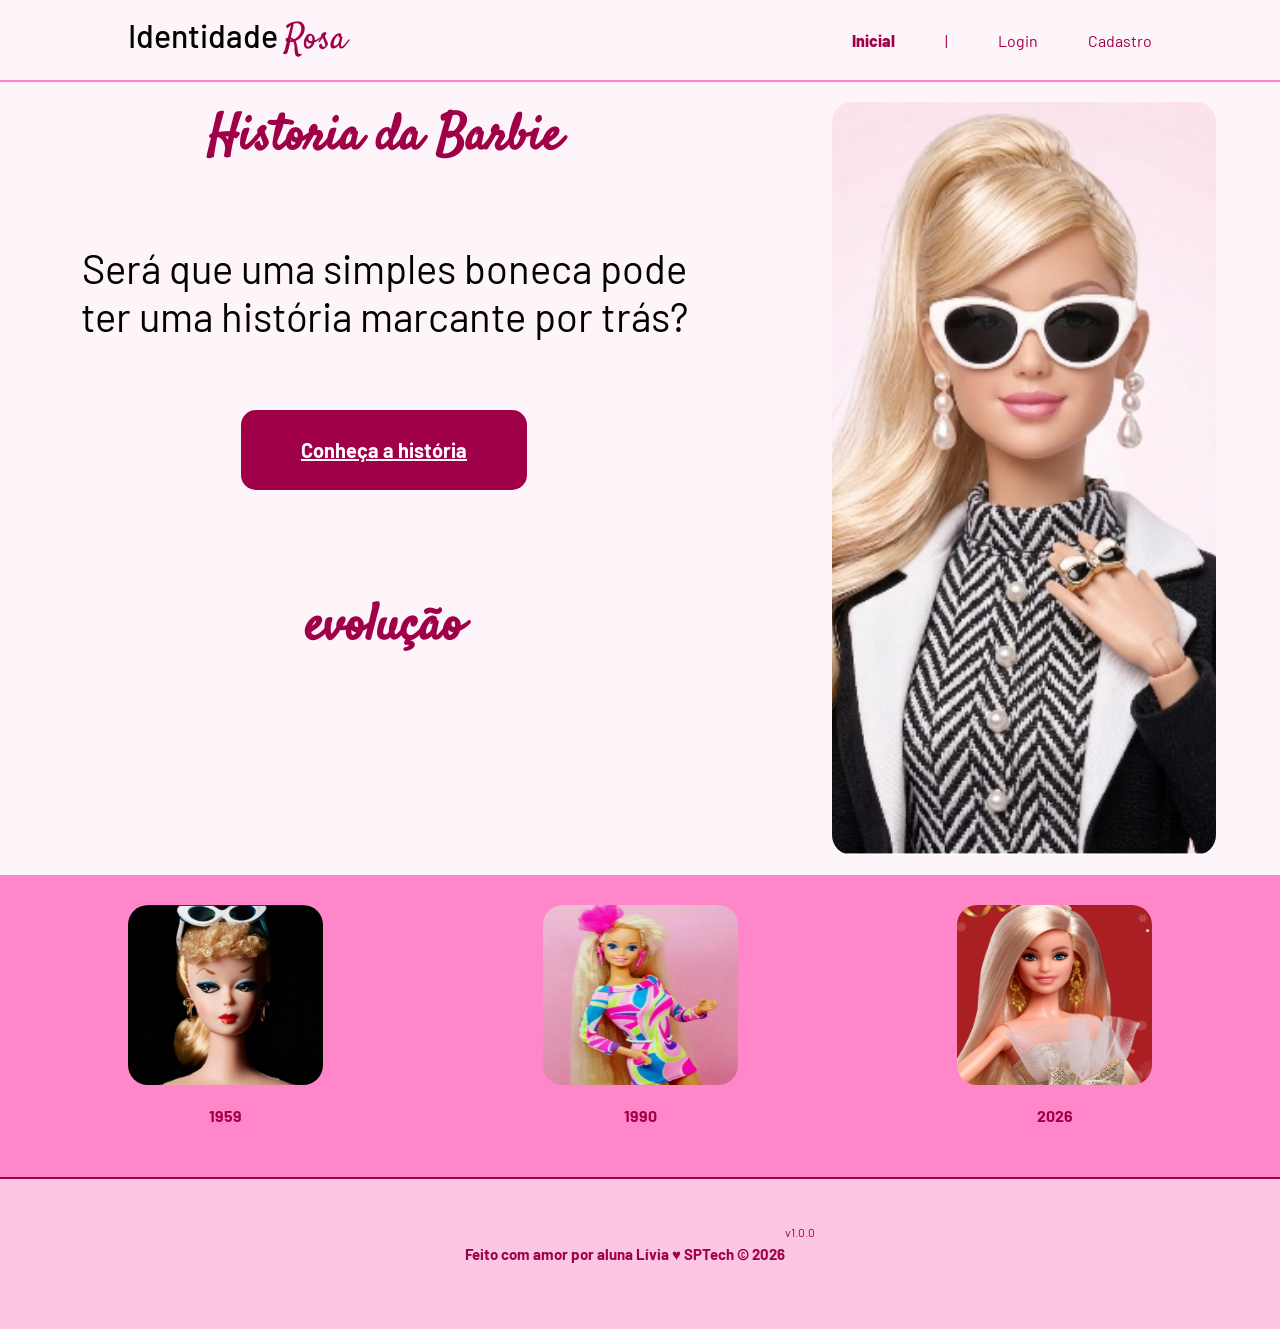
==== public/index.html @ b221be9c "corrige web-data-viz no projeto" ====
<!DOCTYPE html>
<html lang="en">

<head>
  <meta charset="UTF-8">
  <meta http-equiv="X-UA-Compatible" content="IE=edge">
  <meta name="viewport" content="width=device-width, initial-scale=1.0">

  <title>AquaTech | Página Inicial</title>

  <script src="./js/sessao.js"></script>

  <link rel="stylesheet" href="./css/estilo.css">
  <link rel="icon" href="./assets/imgs/iconbarbie.png">
  <link rel="preconnect" href="https://fonts.gstatic.com">
</head>

<body>
  <div class="header">
    <div class="container">
      <h1 class="titulo">Identidade <span>Rosa</span></h1>
      <ul class="navbar">
        <li class="agora">
          <a href="#">Inicial</a>
        </li>

        <li>|</li>
        <li>
          <a href="login.html">Login</a>
        </li>
        <li>
          <a href="cadastro.html">Cadastro</a>
        </li>
      </ul>
    </div>
  </div>

  <div class="banner">
    <div class="container">
      <div class="banner-texto">
        <h1>Historia da Barbie</h1>

        <p>Será que uma simples boneca pode ter uma história marcante por trás?</p>

        <a href="historia.html">Conheça a história</a>

        <h2>evolução</h2>
      </div>

      <div class="imagembarbie"> </div>
    </div>
  </div>

  <div class="social">
    <div class="container">
      <div class="boxes">
        <div class="box">
          <img src="assets/imgs/barbie pri.png">
          <h4>1959</h4>
          
        </div>
        <div class="box">
          <img src="assets/imgs/barbie dois.png">
          <h4>1990</h4>
          
        </div>
        <div class="box">
          <img src="assets/imgs/barbienova.png">
          <h4>2026</h4>
          
        </div>
      </div>
    </div>
  </div>

  <div class="footer">
    <div class="container">
      <h4>Feito com amor por aluna Lívia &hearts; SPTech &copy; 2026</h4>
      <span class="version">v1.0.0</span>
    </div>
  </div>
</body>

</html>
---- public/css/estilo.css ----
@import url('https://fonts.googleapis.com/css2?family=Barlow:ital,wght@0,100;0,200;0,300;0,400;0,500;0,600;0,700;0,800;0,900;1,100;1,200;1,300;1,400;1,500;1,600;1,700;1,800;1,900&display=swap');
@import url('https://fonts.googleapis.com/css2?family=Satisfy&display=swap');

body {
  margin: 0;
  padding: 0;
  font-family: 'Barlow', 'Segoe UI', 'Segoe UI', Tahoma, Geneva, Verdana, sans-serif;
  background-color: #FEF5FA;
}

:root {
  --tamanho-header: 80px;
  --tamanho-banner: calc(100vh - var(--tamanho-header) - var(--tamanho-footer) - 2px);
  --tamanho-simulador: calc(100vh - var(--tamanho-header) - var(--tamanho-footer) - 2px);
  --tamanho-login: calc(100vh - var(--tamanho-header) - var(--tamanho-footer) - 2px);
  --tamanho-footer: 65px;
}

.container {
  display: flex;
  width: 80%;
  margin: auto;
}

.header {
  height: var(--tamanho-header);
  border-bottom: 2px solid #ff87c9;
}

.header .container {
  justify-content: space-between;
  align-items: center;
  height: 100%;
}

.header a {
  text-decoration: none;
  color: #A00048;
}

.agora {
  font-weight: 800;
}

.navbar {
  width: 300px;
  display: flex;
  align-items: center;
  justify-content: space-between;
  list-style: none;
  color: #A00048;
}

.titulo {
  color: #020202;
  width: fit-content;
  font-weight: 500;
}

.titulo span {
  color : #A00048;
  font-family: 'Satisfy', cursive;
  font-size: 36px;
}

.header h1 {
  margin: 0;
}

/* BANNER */

.banner {
  height: var(--tamanho-banner);
  background-color: #FEF5FA;
  color:#A00048;
  margin-top: 20px;
}

.banner .container  {
  display: flex;
  align-items: center;
  justify-content: space-around;
  height: 100%;
  width: 100%;
  margin:0;
  padding:0;
}

.imagembarbie {
  background-image: url("../assets/imgs/Captura\ de\ tela\ 2026-04-12\ 234522.png");
  background-size: cover;
  background-position: center;
  width: 30%;
  height: 100%;
  border-radius: 20px;
}

.banner-texto {
  display: flex;
  flex-direction: column;
  align-items: center;
  gap: 30px;

  text-align: center;
  width: 50%;
  height: 100%;
}

.banner-texto h1 {
  padding: 0;
  margin: 0;
  font-size: 50px;
  font-family: 'Satisfy', cursive;
}

.banner-texto p {
  font-size: 40px;
  color: #020202;
}

.banner-texto a {
  display: flex;
  align-items: center;
  justify-content: center;
  background-color: #A00048;
  border: none;
  color: white;
  width: fit-content;
  padding:15px 60px;
  height: 50px;
  border-radius: 15px;
  font-size: 20px;
  font-weight: bold;
  cursor: pointer;
  transition: 0.3s;
}

.banner-texto h2{
font-family: 'Satisfy', cursive;
font-size:52px;
margin-top:70px;
margin-bottom:40px;
text-align:center;
}


.banner-texto a:hover {
  background-color: #ff87c9;
}

.banner .container span {
  font-weight: 800;
}

/* MISSÃO VISÃO VALORES */

.social {
  margin-top: 20px;
  background-color: #ff87c9;
  display: flex;
}

.social .historia{
  margin-top: 20px;
  background-color: #ff87c9;
  display: flex;
flex-direction: row;
  width: 100%;
  height:700px;
}

.social .container {
  justify-content: center;
}

.box img {
  width: 195px;
}

.box img {
height:180px;
border-radius:20px;
}
.box h4{
  color:#A00048
}



.social .container .boxes {
  display: flex;
  justify-content: space-between;
  width: 100%;
  padding: 30px 0;
}

.social .container .boxes .historia {
  display: flex;
  justify-content: space-between;
  width: 100%;
  padding: 30px 0;
  height: 200px;
}

.social p {
  text-align: center;
}

.box {
  display: flex;
  flex-direction: column;
  align-items: center;
}
.box2 h1 {
  display: flex;
  flex-direction: column;
  font-size: 36px;
  align-items: center;
  font-family: 'Satisfy', cursive;
  color:#A00048;
}


/* FOOTER */

.footer {
  background-color: #fac6e2;
  height: 150px;
  color:#A00048;
  display: flex;
  font-size: 15px;
  border-top: 2px solid #A00048;
}

.footer .container {
  justify-content: center;
  text-align: center;
}

.footer .container .version {
  font-size: 12px;
}

 .banner-texto2{
  margin:0;
  padding:108.6px 60px;
  background-color:#020202;
  max-width:70%;
  margin-top:-4px;
  
}
.banner-texto2 h1 {
  padding: 0;
  text-align:left;
  font-size: 40px;
  font-family: 'Satisfy', cursive;
  margin-top:-30px;
}

 .banner-texto2 p {
  margin:0;
  font-size: 20px;
  color: #fdfdfd;
  text-align:left;
}

.imgbarbie2{
  width:30px;
  margin-right:30%;
}
.historia {
  display: flex;
  flex-direction: column;
  align-items: center;
  justify-content: center;
  background-color: #f7a5d2;
}

.historia h1{
color:#A00048;
font-size:36px;
  font-family: 'Satisfy', cursive;
}

.card-historia {
  width: 80%;
  display: flex;
  align-items: center;
  justify-content: space-between;
}

.reverse {
  flex-direction: row-reverse;
}

/* LOGIN */

.login {
  height: var(--tamanho-login);
  background-image: url('../assets/imgs/fundobarbie.png');
  background-size: cover;
}

.login .container {
  justify-content: center;
  align-items: center;
  height: 100%;
}

.card {
  width: 50%;
  background-color: #e5e5e5;
  border-radius: 10px;
  display: flex;
  align-items: center;
  justify-content: space-evenly;
  color: palevioletred;
  flex-direction: column;
  height: fit-content;
  padding: 20px 0;
}

.card h2 {
  margin: 0;
  font-size: 30px;
}

.formulario {
  display: flex;
  height: 90%;
  width: 80%;
  justify-content: space-around;
  flex-direction: column;
}

.formulario span {
  font-size: 15px;
  font-weight: 800;
}

.formulario input {
  border: 2px solid #32b9cd;
  text-align: center;
  border-radius: 10px;
  margin: 0;
}

.formulario select {
  border: 2px solid #32b9cd;
  background-color: white;
  color: gray;
  height: 36px;
  text-align: center;
  border-radius: 10px;
  margin: 0;
}

.campo {
  display: flex;
  flex-direction: column;
  justify-content: start;
  padding: 5px 0;
}

.botao {
  cursor: pointer;
  font-family: "Barlow", sans-serif;
  border: 0;
  border-radius: 5px;
  font-weight: 600;
  font-size: 18px;
  color: #fff;
  background-color: #ED145B;
  width: 120px;
  height: 30px;
  align-self: center;
  margin-top: 20px;
}

.loading-div {
  width: 50px;
  display: none;
}

.loading-div img {
  height: 50px;
  width: 50px;
}

#div_erros_login {
  display: none
}

/* FORMULARIO */

.alerta_erro{
  display: flex;
  justify-content: flex-end;
}

.card_erro {
  display: none;
  background-color: #fff;
  color: black;
  width: 230px;
  position: fixed;
  border-radius: 4px;
  border: #ED145B 3px solid;
  padding: 10px;
  margin-right: 10%;
}

.card_erro #mensagem_erro{
  font-weight: 500;
  font-size: 20px;
}

.formulario .tipo_campo {
  font-size: 20px;
  font-weight: 600 !important;
}

.formulario {
  display: flex;
  flex-direction: column;
}

input {
  margin-bottom: 10px;
  border: 2px solid #32b9cd;
  padding: 10px;
  text-align: center;
  border-radius: 10px;
}

.btn {
  font-family: "Barlow", sans-serif;
  border: 0;
  border-radius: 5px;
  font-weight: 600;
  font-size: 18px;
  padding: 10px 15px;
  color: white;
  background-color: #ED145B;
  width: 120px;
  align-self: center;
  margin-top: 5px;
}

.loading-div {
  width: 50px;
  margin: auto;
  display: none;
}

.loading-div img {
  height: 50px;
  width: 50px;
}

/* SIMULADOR */

.simulador {
  color: white;
}

.simulador .container {
  flex-direction: column;
  overflow: scroll; 
  height: var(--tamanho-simulador);
}

/* ALERTA */

#alerta {
  position: absolute;
  right: 0;
  bottom: 0;
}

.mensagem-alarme {
  background-color: white;
  border-radius: 5px;
  width: 300px;
  height: 80px;
  margin: 10px;
  padding: 10px 0;
  display: flex;
  justify-content: space-evenly;
  align-items: center;
}

.mensagem-alarme h3 {
  font-size: 14px;
  margin: 0;
}

.mensagem-alarme .informacao {
  width: 66%;
}

.alarme-sino {
  width: 48px;
  height: 48px;
  animation-name: bell;
  animation-duration: 4s;
  background-image: url('https://cdn-icons-png.flaticon.com/512/1157/1157000.png');
  background-size: cover;
  animation-iteration-count: infinite;
}

@keyframes bell {
  0%   {transform: rotate(25deg)}
  25%  {transform: rotate(-25deg)}
  50%  {transform: rotate(25deg)}
  75%  {transform: rotate(-25deg)}
  100% {transform: rotate(25deg)}
}
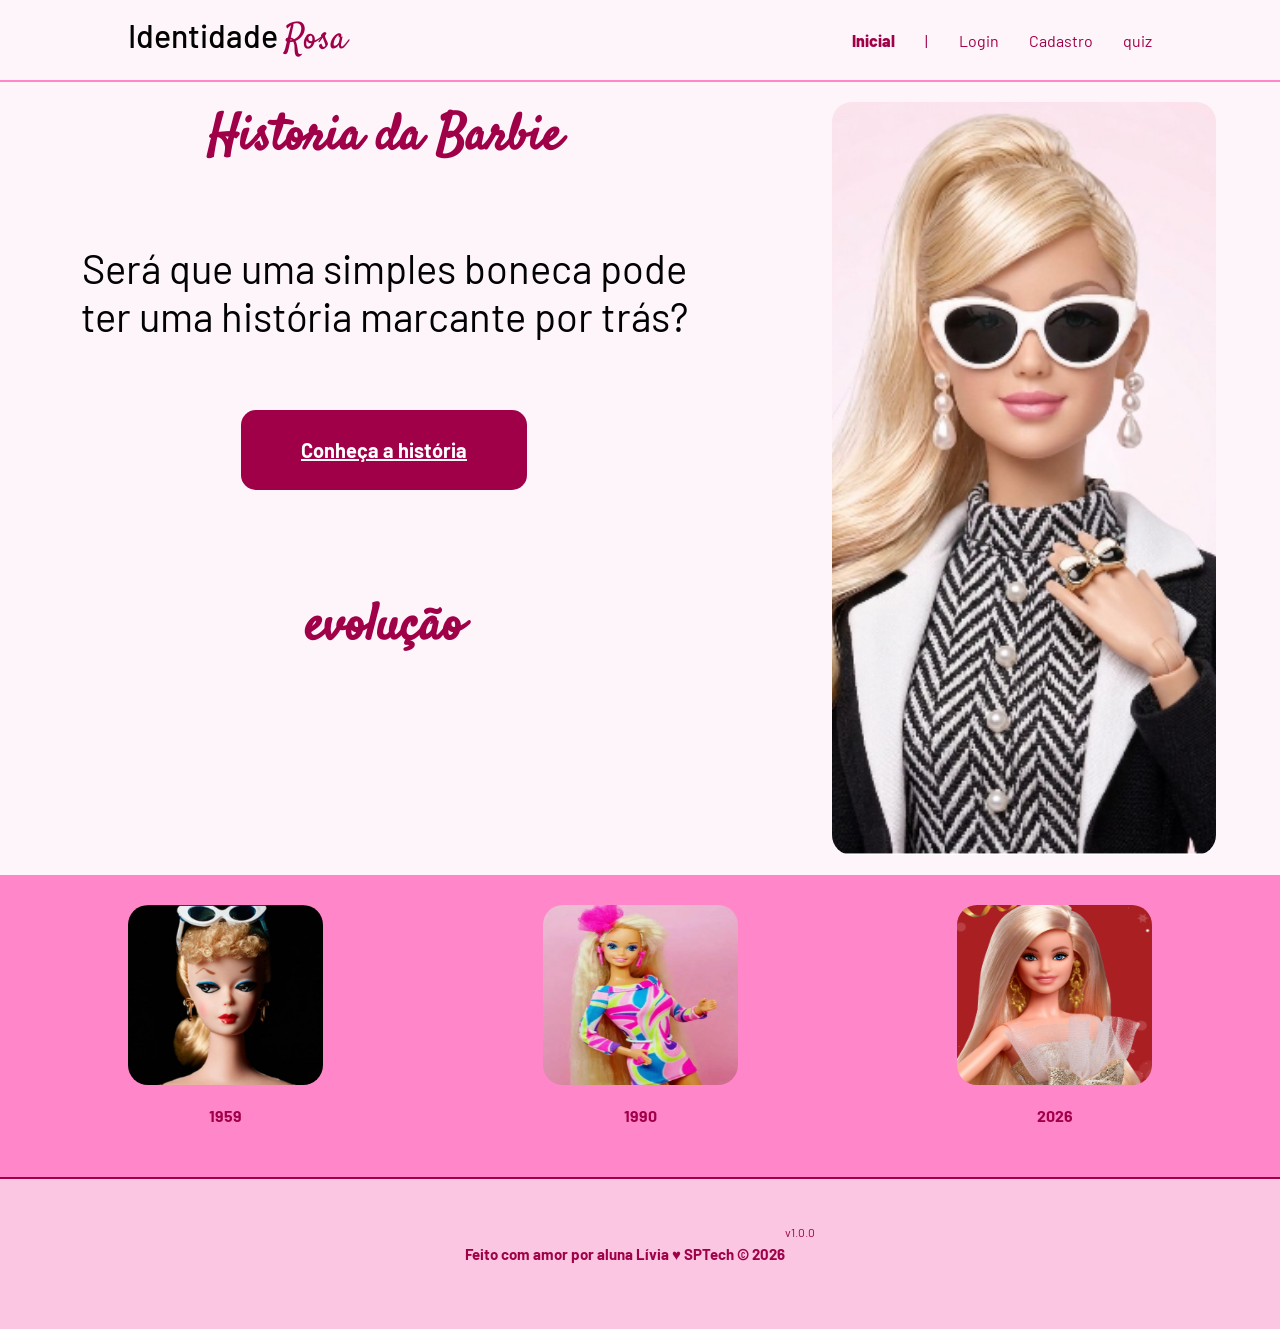
==== commit ac6dd226: "corrige web-data-viz no projeto" ====
--- a/public/index.html
+++ b/public/index.html
@@ -6,7 +6,7 @@
   <meta http-equiv="X-UA-Compatible" content="IE=edge">
   <meta name="viewport" content="width=device-width, initial-scale=1.0">
 
-  <title>AquaTech | Página Inicial</title>
+  <title>IdentidadeRosa</title>
 
   <script src="./js/sessao.js"></script>
 
@@ -30,6 +30,9 @@
         </li>
         <li>
           <a href="cadastro.html">Cadastro</a>
+        </li>
+        <li>
+          <a href="login.html">quiz</a>
         </li>
       </ul>
     </div>
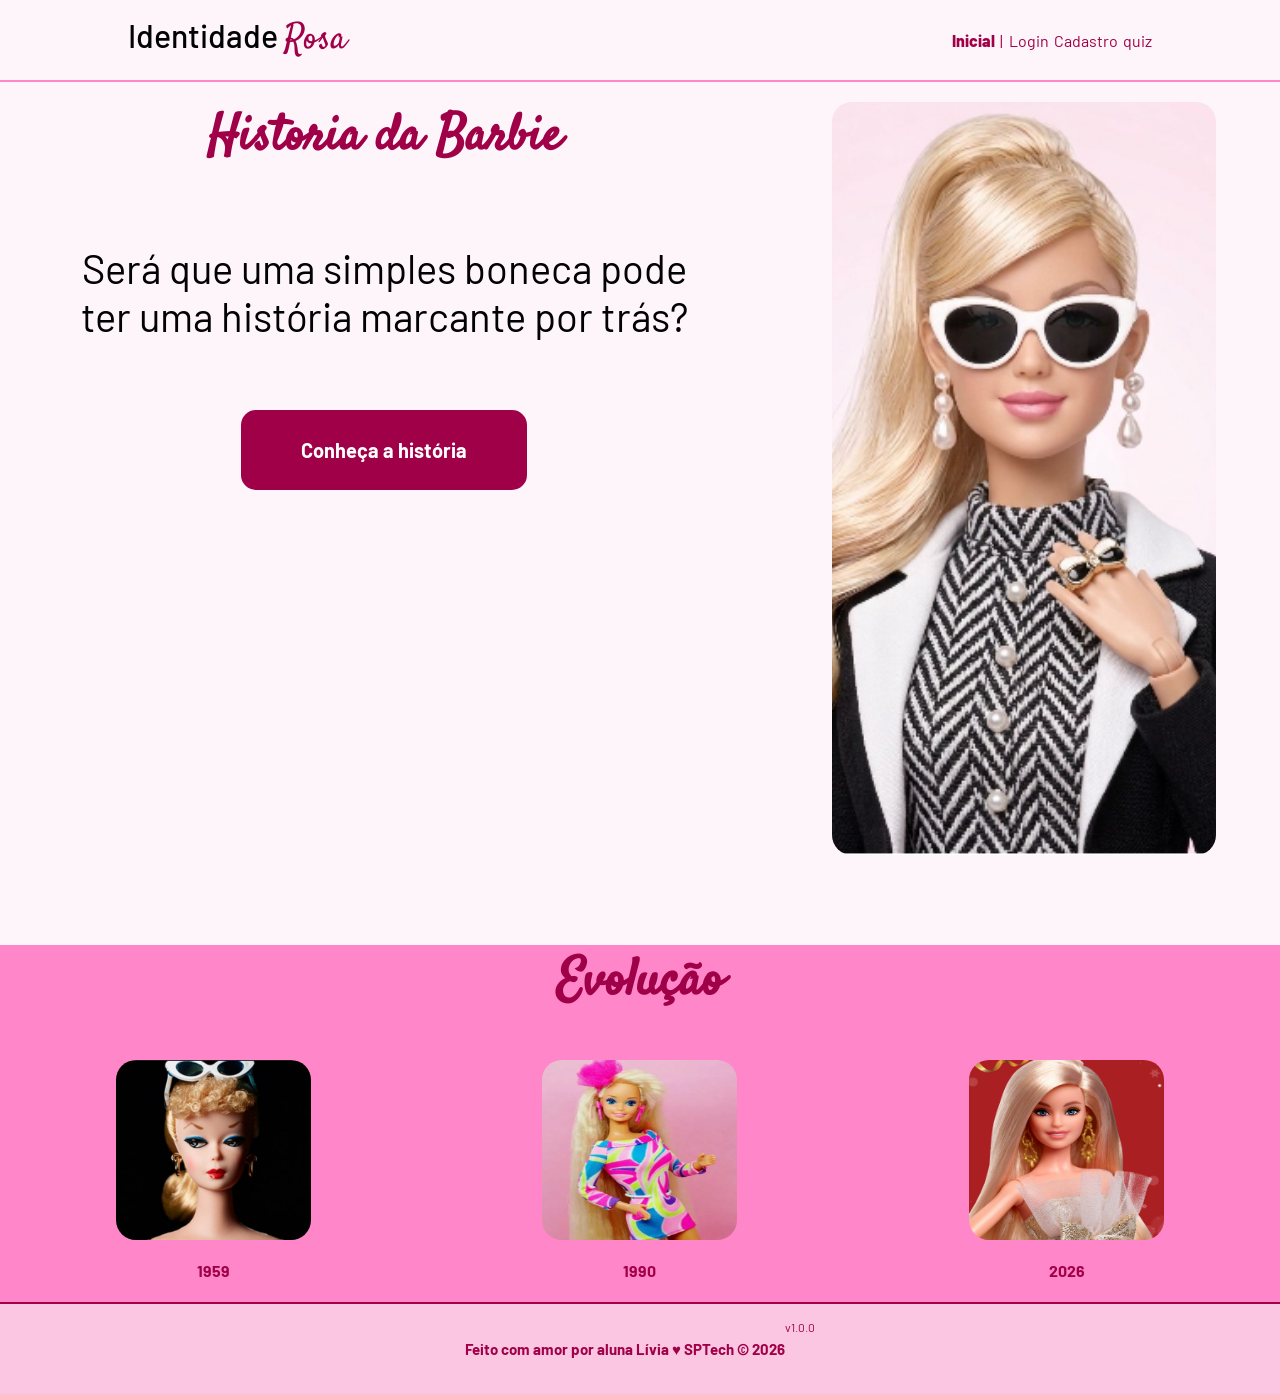
==== commit 9dc94b6b: "alterando pagina da historia" ====
--- a/public/index.html
+++ b/public/index.html
@@ -46,16 +46,14 @@
         <p>Será que uma simples boneca pode ter uma história marcante por trás?</p>
 
         <a href="historia.html">Conheça a história</a>
-
-        <h2>evolução</h2>
       </div>
-
+      
       <div class="imagembarbie"> </div>
     </div>
   </div>
-
+  
   <div class="social">
-    <div class="container">
+    <h2>Evolução</h2>
       <div class="boxes">
         <div class="box">
           <img src="assets/imgs/barbie pri.png">
@@ -73,7 +71,6 @@
           
         </div>
       </div>
-    </div>
   </div>
 
   <div class="footer">
--- a/public/css/estilo.css
+++ b/public/css/estilo.css
@@ -1,5 +1,6 @@
 @import url('https://fonts.googleapis.com/css2?family=Barlow:ital,wght@0,100;0,200;0,300;0,400;0,500;0,600;0,700;0,800;0,900;1,100;1,200;1,300;1,400;1,500;1,600;1,700;1,800;1,900&display=swap');
 @import url('https://fonts.googleapis.com/css2?family=Satisfy&display=swap');
+@import url('https://fonts.googleapis.com/css2?family=Poppins&display=swap');
 
 body {
   margin: 0;
@@ -43,7 +44,7 @@
 }
 
 .navbar {
-  width: 300px;
+  width: 200px;
   display: flex;
   align-items: center;
   justify-content: space-between;
@@ -58,7 +59,7 @@
 }
 
 .titulo span {
-  color : #A00048;
+  color: #A00048;
   font-family: 'Satisfy', cursive;
   font-size: 36px;
 }
@@ -72,18 +73,18 @@
 .banner {
   height: var(--tamanho-banner);
   background-color: #FEF5FA;
-  color:#A00048;
+  color: #A00048;
   margin-top: 20px;
 }
 
-.banner .container  {
+.banner .container {
   display: flex;
   align-items: center;
   justify-content: space-around;
   height: 100%;
   width: 100%;
-  margin:0;
-  padding:0;
+  margin: 0;
+  padding: 0;
 }
 
 .imagembarbie {
@@ -123,10 +124,11 @@
   align-items: center;
   justify-content: center;
   background-color: #A00048;
+  text-decoration: none;
   border: none;
   color: white;
   width: fit-content;
-  padding:15px 60px;
+  padding: 15px 60px;
   height: 50px;
   border-radius: 15px;
   font-size: 20px;
@@ -135,12 +137,12 @@
   transition: 0.3s;
 }
 
-.banner-texto h2{
-font-family: 'Satisfy', cursive;
-font-size:52px;
-margin-top:70px;
-margin-bottom:40px;
-text-align:center;
+.banner-texto h2 {
+  font-family: 'Satisfy', cursive;
+  font-size: 52px;
+  margin-top: 90px;
+  margin-bottom: 40px;
+  text-align: center;
 }
 
 
@@ -155,22 +157,25 @@
 /* MISSÃO VISÃO VALORES */
 
 .social {
+  background-color: #ff87c9;
+}
+
+.social h2 {
+  font-family: 'Satisfy', cursive;
+  color: #A00048;
+  font-size: 52px;
+  margin-top: 90px;
+  margin-bottom: 40px;
+  text-align: center;
+}
+
+.social .boxes {
   margin-top: 20px;
-  background-color: #ff87c9;
-  display: flex;
-}
-
-.social .historia{
-  margin-top: 20px;
-  background-color: #ff87c9;
-  display: flex;
-flex-direction: row;
+  display: flex;
+  flex-direction: row;
+  align-items: center;
+  justify-content: space-around;
   width: 100%;
-  height:700px;
-}
-
-.social .container {
-  justify-content: center;
 }
 
 .box img {
@@ -178,11 +183,12 @@
 }
 
 .box img {
-height:180px;
-border-radius:20px;
-}
-.box h4{
-  color:#A00048
+  height: 180px;
+  border-radius: 20px;
+}
+
+.box h4 {
+  color: #A00048
 }
 
 
@@ -211,13 +217,14 @@
   flex-direction: column;
   align-items: center;
 }
+
 .box2 h1 {
   display: flex;
   flex-direction: column;
   font-size: 36px;
   align-items: center;
   font-family: 'Satisfy', cursive;
-  color:#A00048;
+  color: #A00048;
 }
 
 
@@ -225,8 +232,8 @@
 
 .footer {
   background-color: #fac6e2;
-  height: 150px;
-  color:#A00048;
+  height: 90px;
+  color: #A00048;
   display: flex;
   font-size: 15px;
   border-top: 2px solid #A00048;
@@ -241,56 +248,164 @@
   font-size: 12px;
 }
 
- .banner-texto2{
-  margin:0;
-  padding:108.6px 60px;
-  background-color:#020202;
-  max-width:70%;
-  margin-top:-4px;
-  
-}
+.banner-texto2 {
+  margin: 0;
+  padding: 105px 50px;
+  background-color: #020202;
+  max-width: 70%;
+  margin-top: -2px;
+
+}
+
 .banner-texto2 h1 {
   padding: 0;
-  text-align:left;
+  text-align: left;
   font-size: 40px;
   font-family: 'Satisfy', cursive;
-  margin-top:-30px;
-}
-
- .banner-texto2 p {
-  margin:0;
-  font-size: 20px;
+  margin-top: -30px;
+}
+
+.banner-texto2 p {
+  margin: 0;
+  font-size: 16px;
   color: #fdfdfd;
-  text-align:left;
-}
-
-.imgbarbie2{
-  width:30px;
-  margin-right:30%;
-}
+  text-align: left;
+  font-family: 'Poppins', cursive;
+}
+
+.imgbarbie2 {
+  width: 30px;
+  margin-right: 33%;
+}
+
 .historia {
-  display: flex;
-  flex-direction: column;
-  align-items: center;
-  justify-content: center;
+  margin-top: -25px;
+  padding: 25px 0;
+  display: flex;
+  flex-direction: column;
+  align-items: center;
+  justify-content: center;
+  gap: 30px;
   background-color: #f7a5d2;
-}
-
-.historia h1{
-color:#A00048;
-font-size:36px;
+  width: 100%;
+}
+
+.historia h1 {
+  color: #A00048;
+  font-size: 36px;
   font-family: 'Satisfy', cursive;
 }
 
 .card-historia {
   width: 80%;
+  min-height: 350px;
   display: flex;
   align-items: center;
   justify-content: space-between;
-}
-
+  gap: 30px;
+
+  background: white;
+  padding: 25px;
+  border-radius: 20px;
+  box-shadow: 0 6px 15px rgba(0,0,0,0.15);
+}
+
+/* ÁREA DAS IMAGENS */
+.card-historia .img-card {
+  width: 50%;
+  height: 320px;
+
+  display: flex;
+  gap: 15px;
+  justify-content: center;
+  align-items: center;
+}
+
+/* TODAS AS IMAGENS */
+.card-historia .img-card img {
+  width: 100%;
+  height: 100%;
+
+  object-fit: cover;
+  object-position: top;
+  border-radius: 15px;
+}
+
+/* TEXTO */
+.card-historia .texto-card {
+  width: 50%;
+}
+
+.card-historia .texto-card h1 {
+  font-size: 28px;
+  margin-bottom: 15px;
+}
+
+.card-historia .texto-card p {
+  font-size: 17px;
+  line-height: 1.6;
+  font-family: 'Poppins', sans-serif;
+  color: #444;
+}
+
+/* CARD INVERTIDO */
 .reverse {
   flex-direction: row-reverse;
+}
+
+.filmes {
+  margin-top: -27px;
+  background-color: #c1e2f5;
+  height: 1300px;
+  padding-top: 20px;
+}
+
+.card-filmes {
+  display: flex;
+  align-items: center;
+  justify-content: center;
+  gap: 20px;
+  padding-top: 20px;
+}
+
+.card-filmes img {
+  height: 300px;
+  border-radius: 15px;
+}
+
+.texto-filme h1 {
+  display: flex;
+  text-align: center;
+  justify-content: center;
+  font-size: 40px;
+  font-family: 'Satisfy', cursive;
+  color: #A00048;
+}
+
+.texto-filme p {
+  text-align: center;
+  font-size: 18px;
+  color: #000000;
+  width: 80%;
+  margin-left: 10%;
+  display: flex;
+  justify-content: center;
+  align-items: center;
+  max-width: 1000px;
+  margin: auto;
+  font-family: 'Poppins', cursive;
+}
+
+.card-filmes2 {
+  display: flex;
+  justify-content: center;
+  align-items: center;
+}
+
+.card-filmes2 img {
+  height: 300px;
+  border-radius: 15px;
+  margin-top: 40px;
 }
 
 /* LOGIN */
@@ -309,7 +424,7 @@
 
 .card {
   width: 50%;
-  background-color: #e5e5e5;
+  background-color: #ffffff;
   border-radius: 10px;
   display: flex;
   align-items: center;
@@ -323,6 +438,7 @@
 .card h2 {
   margin: 0;
   font-size: 30px;
+  font-family: 'Satisfy', cursive;
 }
 
 .formulario {
@@ -336,19 +452,20 @@
 .formulario span {
   font-size: 15px;
   font-weight: 800;
+
 }
 
 .formulario input {
-  border: 2px solid #32b9cd;
+  border: 2px solid #cd3266;
   text-align: center;
   border-radius: 10px;
   margin: 0;
 }
 
 .formulario select {
-  border: 2px solid #32b9cd;
+  border: 2px solid pink;
   background-color: white;
-  color: gray;
+  color: #f7a5d2;
   height: 36px;
   text-align: center;
   border-radius: 10px;
@@ -370,7 +487,7 @@
   font-weight: 600;
   font-size: 18px;
   color: #fff;
-  background-color: #ED145B;
+  background-color: #A00048;
   width: 120px;
   height: 30px;
   align-self: center;
@@ -393,7 +510,7 @@
 
 /* FORMULARIO */
 
-.alerta_erro{
+.alerta_erro {
   display: flex;
   justify-content: flex-end;
 }
@@ -410,7 +527,7 @@
   margin-right: 10%;
 }
 
-.card_erro #mensagem_erro{
+.card_erro #mensagem_erro {
   font-weight: 500;
   font-size: 20px;
 }
@@ -466,7 +583,7 @@
 
 .simulador .container {
   flex-direction: column;
-  overflow: scroll; 
+  overflow: scroll;
   height: var(--tamanho-simulador);
 }
 
@@ -510,10 +627,23 @@
 }
 
 @keyframes bell {
-  0%   {transform: rotate(25deg)}
-  25%  {transform: rotate(-25deg)}
-  50%  {transform: rotate(25deg)}
-  75%  {transform: rotate(-25deg)}
-  100% {transform: rotate(25deg)}
-}
-
+  0% {
+    transform: rotate(25deg)
+  }
+
+  25% {
+    transform: rotate(-25deg)
+  }
+
+  50% {
+    transform: rotate(25deg)
+  }
+
+  75% {
+    transform: rotate(-25deg)
+  }
+
+  100% {
+    transform: rotate(25deg)
+  }
+}
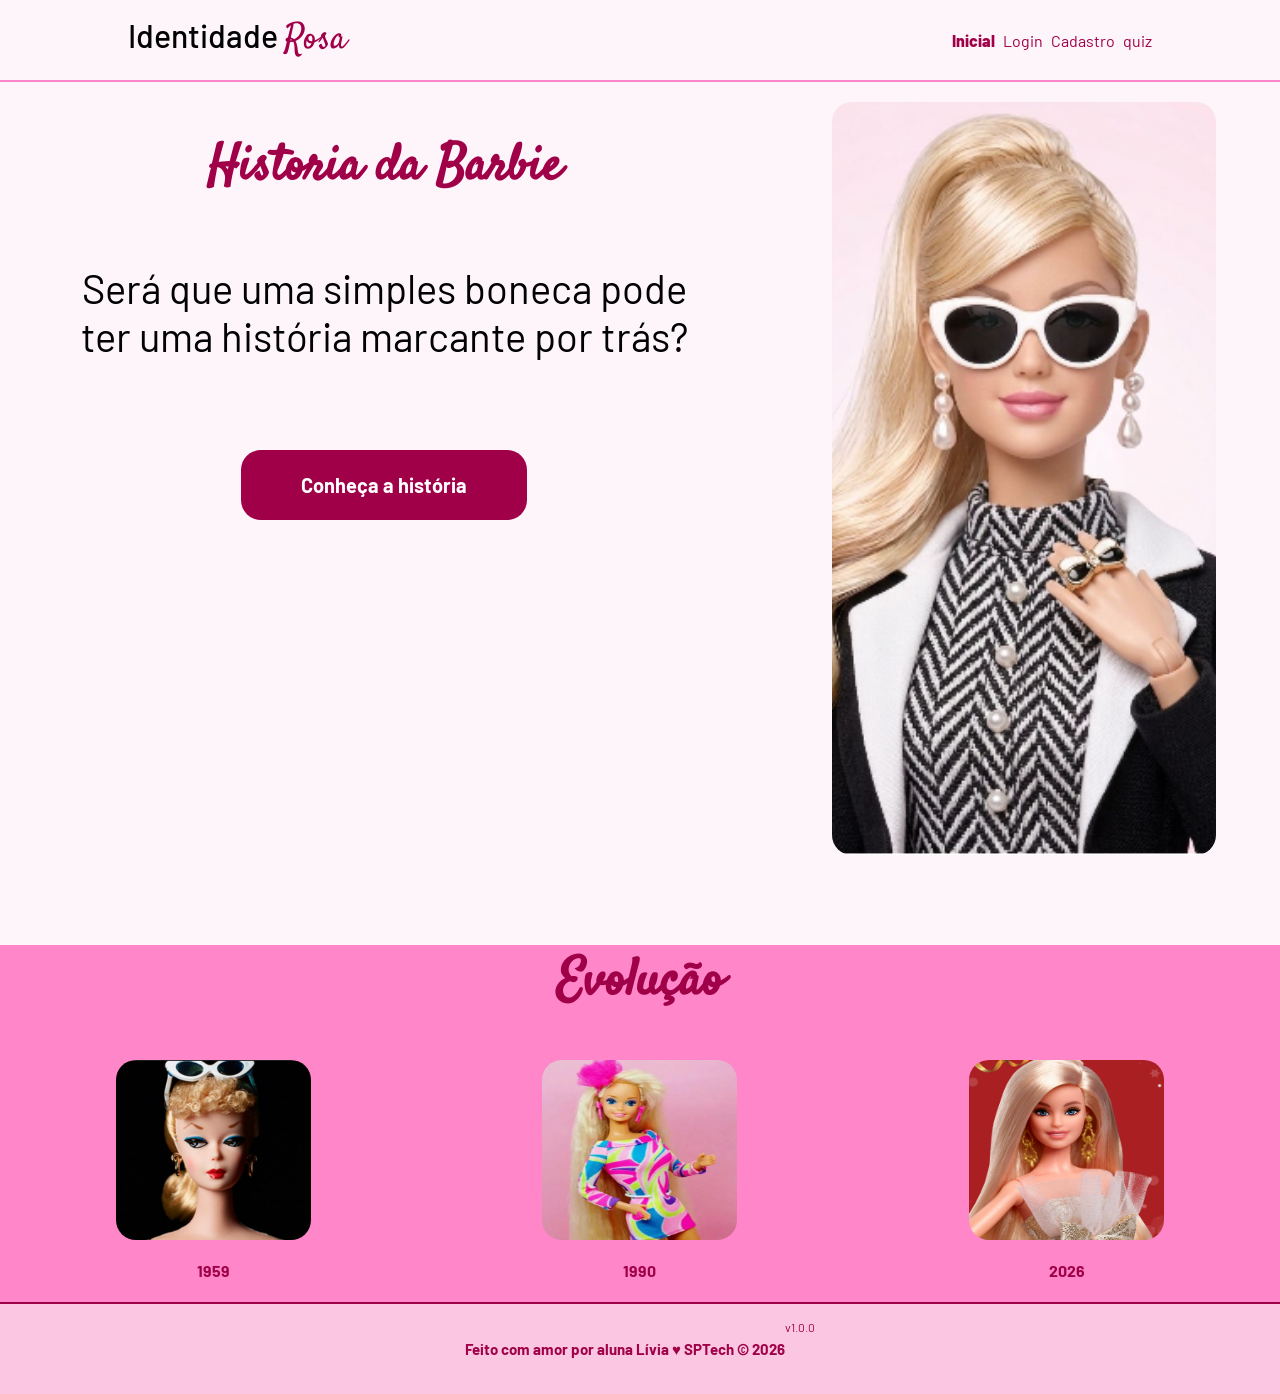
==== commit 5c854ee6: "ligando dash ao quiz" ====
--- a/public/index.html
+++ b/public/index.html
@@ -24,14 +24,23 @@
           <a href="#">Inicial</a>
         </li>
 
-        <li>|</li>
+        <li>  </li>
+        <li>  </li>
+
         <li>
           <a href="login.html">Login</a>
         </li>
+<li>  </li>
+<li>  </li>
+         
         <li>
           <a href="cadastro.html">Cadastro</a>
         </li>
+<li>  </li>
+<li>  </li>
+         
         <li>
+
           <a href="login.html">quiz</a>
         </li>
       </ul>
--- a/public/css/estilo.css
+++ b/public/css/estilo.css
@@ -112,11 +112,13 @@
   margin: 0;
   font-size: 50px;
   font-family: 'Satisfy', cursive;
+    margin-top:30px;
 }
 
 .banner-texto p {
   font-size: 40px;
   color: #020202;
+    margin-top:30px;
 }
 
 .banner-texto a {
@@ -129,12 +131,13 @@
   color: white;
   width: fit-content;
   padding: 15px 60px;
-  height: 50px;
-  border-radius: 15px;
+  height: 40px;
+  border-radius: 20px;
   font-size: 20px;
   font-weight: bold;
   cursor: pointer;
   transition: 0.3s;
+  margin-top:20px;
 }
 
 .banner-texto h2 {
@@ -200,7 +203,7 @@
   padding: 30px 0;
 }
 
-.social .container .boxes .historia {
+.social .container .boxes {
   display: flex;
   justify-content: space-between;
   width: 100%;
@@ -280,13 +283,24 @@
 
 .historia {
   margin-top: -25px;
-  padding: 25px 0;
+  padding: 50px 0;
   display: flex;
   flex-direction: column;
   align-items: center;
   justify-content: center;
   gap: 30px;
   background-color: #f7a5d2;
+  width: 100%;
+}
+.historia2 {
+  margin-top: -25px;
+  padding: 50px 0;
+  display: flex;
+  flex-direction: column;
+  align-items: center;
+  justify-content: center;
+  gap: 30px;
+  background-color: #c1e2f5;
   width: 100%;
 }
 
@@ -309,6 +323,16 @@
   border-radius: 20px;
   box-shadow: 0 6px 15px rgba(0,0,0,0.15);
 }
+.card-historia2 {
+  width: 80%;
+  min-height: 350px;
+  display: flex;
+  align-items: center;
+  justify-content: space-between;
+  gap: 30px;
+  padding: 25px;
+
+}
 
 /* ÁREA DAS IMAGENS */
 .card-historia .img-card {
@@ -321,7 +345,9 @@
   align-items: center;
 }
 
-/* TODAS AS IMAGENS */
+li{
+  gap:20px;
+}
 .card-historia .img-card img {
   width: 100%;
   height: 100%;
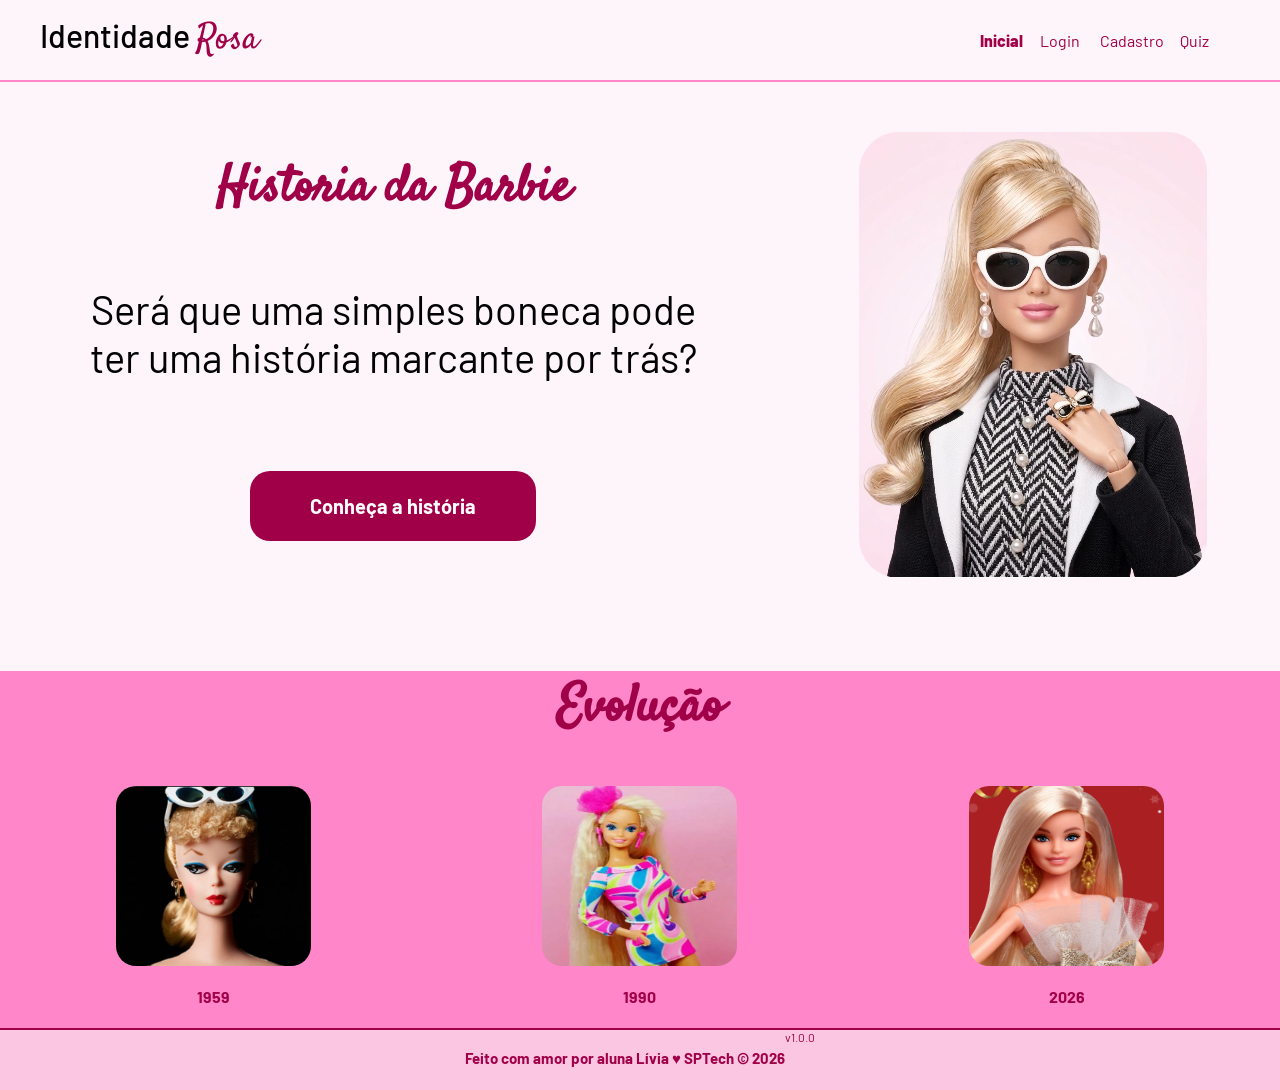
==== commit c82dcb95: "alterando css" ====
--- a/public/index.html
+++ b/public/index.html
@@ -38,10 +38,10 @@
         </li>
 <li>  </li>
 <li>  </li>
-         
+         <li>  </li>
         <li>
 
-          <a href="login.html">quiz</a>
+          <a href="login.html">Quiz</a>
         </li>
       </ul>
     </div>
@@ -57,7 +57,11 @@
         <a href="historia.html">Conheça a história</a>
       </div>
       
-      <div class="imagembarbie"> </div>
+      <div class="imagembarbie">
+        <img src="assets/imgs/barbieindex.png">
+
+      </div>
+
     </div>
   </div>
   
--- a/public/css/estilo.css
+++ b/public/css/estilo.css
@@ -7,6 +7,7 @@
   padding: 0;
   font-family: 'Barlow', 'Segoe UI', 'Segoe UI', Tahoma, Geneva, Verdana, sans-serif;
   background-color: #FEF5FA;
+
 }
 
 :root {
@@ -19,8 +20,9 @@
 
 .container {
   display: flex;
-  width: 80%;
-  margin: auto;
+  width: 100%;
+  color: #A00048;
+  overflow: hidden;
 }
 
 .header {
@@ -37,6 +39,7 @@
 .header a {
   text-decoration: none;
   color: #A00048;
+  margin-left: -80px;
 }
 
 .agora {
@@ -50,12 +53,14 @@
   justify-content: space-between;
   list-style: none;
   color: #A00048;
+  padding: 0 20px;
 }
 
 .titulo {
   color: #020202;
   width: fit-content;
   font-weight: 500;
+  padding: 0 20px;
 }
 
 .titulo span {
@@ -66,15 +71,15 @@
 
 .header h1 {
   margin: 0;
+  margin-left:20px;
 }
 
 /* BANNER */
 
 .banner {
-  height: var(--tamanho-banner);
   background-color: #FEF5FA;
   color: #A00048;
-  margin-top: 20px;
+  
 }
 
 .banner .container {
@@ -84,17 +89,17 @@
   height: 100%;
   width: 100%;
   margin: 0;
-  padding: 0;
-}
-
-.imagembarbie {
-  background-image: url("../assets/imgs/Captura\ de\ tela\ 2026-04-12\ 234522.png");
-  background-size: cover;
-  background-position: center;
-  width: 30%;
+  padding: 0;   
+}
+
+
+.imagembarbie img {
+  margin-top: 50px;
+  width: 100%;
   height: 100%;
-  border-radius: 20px;
-}
+  border-radius: 40px;  
+}
+
 
 .banner-texto {
   display: flex;
@@ -235,7 +240,7 @@
 
 .footer {
   background-color: #fac6e2;
-  height: 90px;
+  height: 60px;
   color: #A00048;
   display: flex;
   font-size: 15px;
@@ -278,7 +283,7 @@
 
 .imgbarbie2 {
   width: 30px;
-  margin-right: 33%;
+  margin-right: 30%;
 }
 
 .historia {
@@ -317,12 +322,20 @@
   align-items: center;
   justify-content: space-between;
   gap: 30px;
-
+  box-shadow: 10px 0px 10px rgba(255, 0, 140, 0.5);
   background: white;
   padding: 25px;
   border-radius: 20px;
-  box-shadow: 0 6px 15px rgba(0,0,0,0.15);
-}
+}
+
+.card-historia .card-img img {
+  margin: auto;
+  width: 500px;
+  height: 350px;
+  box-shadow: 10px 10px 10px rgba(255, 0, 140, 0.5);
+  border-radius: 20px;
+}
+
 .card-historia2 {
   width: 80%;
   min-height: 350px;
@@ -334,12 +347,12 @@
 
 }
 
-/* ÁREA DAS IMAGENS */
 .card-historia .img-card {
   width: 50%;
   height: 320px;
-
-  display: flex;
+  box-shadow: 10px 10px 10px rgba(255, 0, 140, 0.5);
+  display: flex;
+  border-radius: 30px;  
   gap: 15px;
   justify-content: center;
   align-items: center;
@@ -363,12 +376,12 @@
 }
 
 .card-historia .texto-card h1 {
-  font-size: 28px;
+  font-size: 35px;
   margin-bottom: 15px;
 }
 
 .card-historia .texto-card p {
-  font-size: 17px;
+  font-size: 20px;
   line-height: 1.6;
   font-family: 'Poppins', sans-serif;
   color: #444;
@@ -673,3 +686,4 @@
     transform: rotate(25deg)
   }
 }
+
